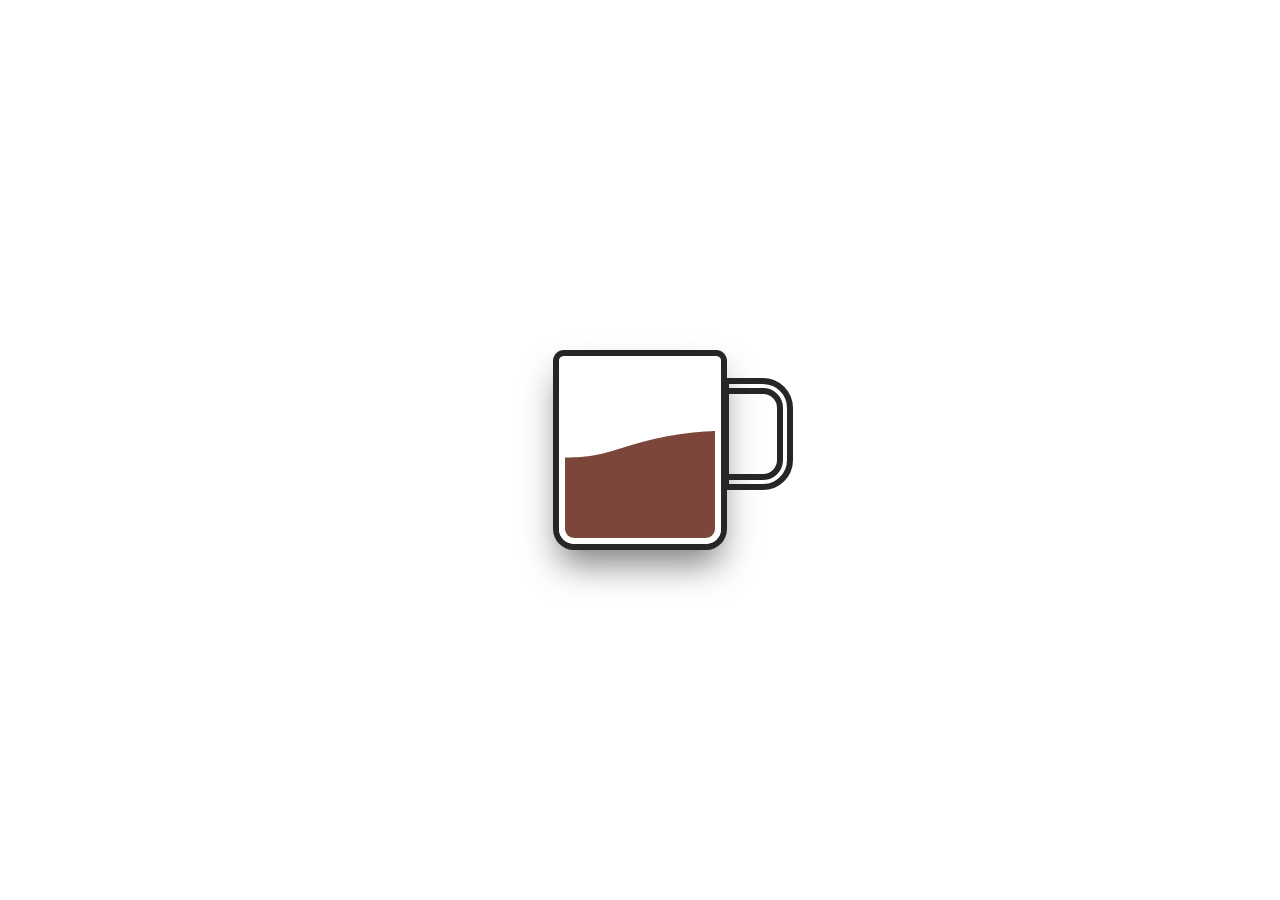
==== index.html @ 6ea81c23 "rename index" ====
<!DOCTYPE html>
<html lang="en" dir="ltr">
  <head>
    <meta charset="utf-8">
    <link rel="stylesheet" type="text/css" href="style.css">
    <title></title>
  </head>
  <body>
      <div class="cup">
        
      </div>
  </body>
</html>
---- style.css ----
body
{
  margin: 0;
  padding: 0;
  background: #fff;
}
.cup
{
  position: absolute;
  top: 50%;
  left: 50%;
  transform: translate(-50%,-50%);
  width: 150px;
  height: 180px;
  border: 6px solid #fff;
  border-top: 2px solid transparent;
  border-radius: 15px;
  border-top-left-radius: 5px;
  border-top-right-radius: 5px;
  background: url(coffee2.png);
  background-repeat: repeat-x;
  animation: animate 12.5s linear infinite;
  box-shadow: 0 0 0 6px #262626, 0 20px 35px rgba(0,0,0,.5);
}
.cup::before
{
  content: '';
  position: absolute;
  width: 50px;
  height: 80px;
  border: 6px solid #262626;
  right: -68px;
  top: 30px;
  border-top-right-radius: 20px;
  border-bottom-right-radius: 20px;
}
.cup:after
{
  content: '';
  position: absolute;
  width: 58px;
  height: 100px;
  border: 6px solid #262626;
  right: -78px;
  top: 20px;
  border-top-right-radius: 30px;
  border-bottom-right-radius: 30px;
}
@keyframes animate
{
    0%
    {
      background-position: 0 100px;
    }
    10%
    {
      background-position: 0 100px;
    }
    40%
    {
      background-position: 1000px -70px;
    }
    80%
    {
      background-position: 2000 -80px;
    }
    100%
    {
      background-position: 2500 100px;
    }
}
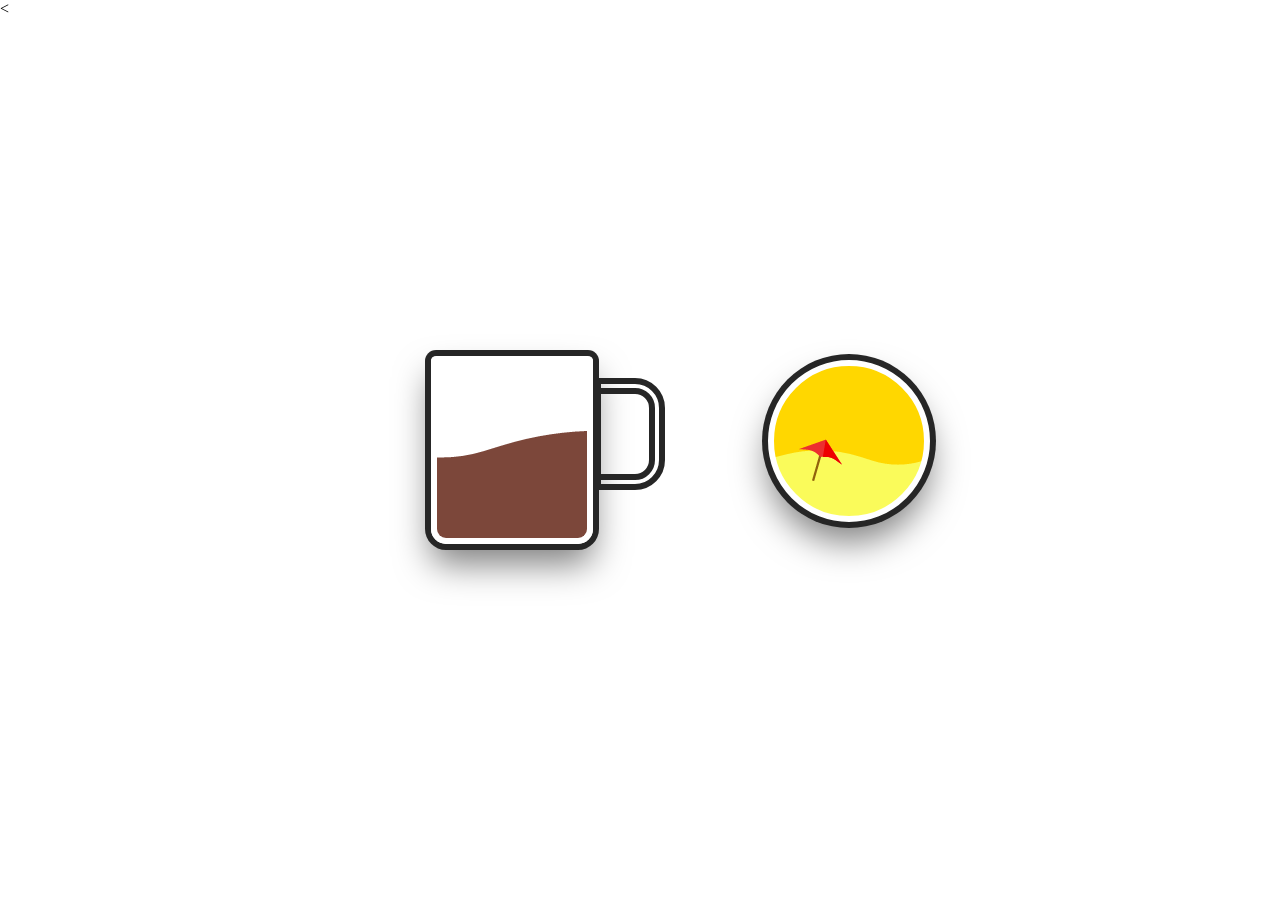
==== commit 64be6f5e: "added new animation" ====
--- a/index.html
+++ b/index.html
@@ -6,8 +6,11 @@
     <title></title>
   </head>
   <body>
-      <div class="cup">
-        
+      <<div class="cup">
       </div>
+      <div class="circle">
+      </div>
+      <!--<div class="sun">
+      </div>-->
   </body>
 </html>
--- a/style.css
+++ b/style.css
@@ -8,7 +8,7 @@
 {
   position: absolute;
   top: 50%;
-  left: 50%;
+  left: 40%;
   transform: translate(-50%,-50%);
   width: 150px;
   height: 180px;
@@ -19,7 +19,7 @@
   border-top-right-radius: 5px;
   background: url(coffee2.png);
   background-repeat: repeat-x;
-  animation: animate 12.5s linear infinite;
+  animation: animate 5s linear infinite;
   box-shadow: 0 0 0 6px #262626, 0 20px 35px rgba(0,0,0,.5);
 }
 .cup::before
@@ -50,22 +50,77 @@
 {
     0%
     {
-      background-position: 0 100px;
+      background-position: 0 120px;
     }
-    10%
+    25%
     {
-      background-position: 0 100px;
+      background-position: 250 100px;
     }
-    40%
+    50%
     {
-      background-position: 1000px -70px;
+      background-position: 500px -70px;
     }
-    80%
+    75%
     {
       background-position: 2000 -80px;
     }
     100%
     {
-      background-position: 2500 100px;
+      background-position: 0 120px;
     }
 }
+
+.circle
+{
+  position: absolute;
+  top: 40%;
+  left: 60%;
+  border: 6px solid #fff;
+  border-radius: 15px;
+  width: 150px;
+  height: 150px;
+  border-top-left-radius: 100px;
+  border-top-right-radius: 100px;
+  border-bottom-left-radius: 100px;
+  border-bottom-right-radius: 100px;
+  box-shadow: 0 0 0 6px #262626, 0 20px 35px rgba(0,0,0,.5);
+  background: url(beach2.png);
+  background-color: #498DFF;
+  animation: sky 5.5s 2s forwards infinite;
+}
+
+.sun
+{
+background-color: #ff8c1a;
+height: 20px;
+width: 20px;
+border-radius: 50%;
+position: absolute;
+left: 50%;
+box-shadow: 0px 0px 5px 5px #ff8c1a;
+animation: sunset 15s forwards;
+}
+
+@keyframes sunset {
+  100%{
+    transform: translateY(750px);
+  }
+}
+
+@keyframes sky {
+    0%{
+      background-color: #ffd700;
+    }
+    25%{
+      background-color: #ffb90f;
+    }
+    50%{
+      background-color: #37A8E8;
+    }
+    75%{
+      background-color: #68228b;
+    }
+    100%{
+      background-color: #ffd700;
+    }
+}
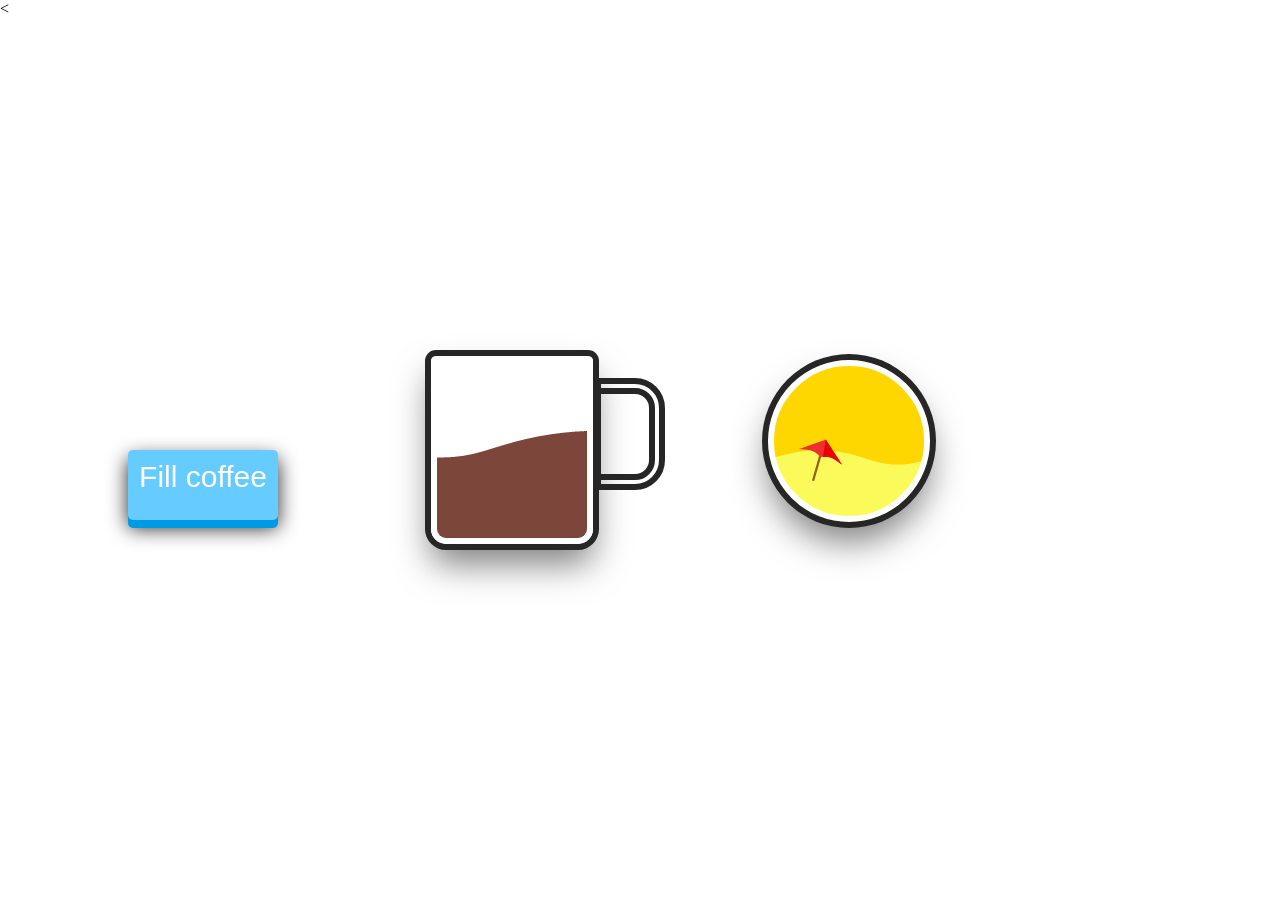
==== commit 223c37f2: "added button" ====
--- a/index.html
+++ b/index.html
@@ -12,5 +12,6 @@
       </div>
       <!--<div class="sun">
       </div>-->
+      <a href="#">Fill coffee</a>
   </body>
 </html>
--- a/style.css
+++ b/style.css
@@ -3,6 +3,28 @@
   margin: 0;
   padding: 0;
   background: #fff;
+}
+a
+{
+height: 50px;
+width: 130px;
+background-color: #66ccff;
+position: absolute;
+margin: auto;
+top: 50%;
+left: 10%;
+font-size: 30px;
+text-align: center;
+padding: 10px;
+color: white;
+text-decoration: none;
+font-family: sans-serif;
+border-radius: 5px;
+box-shadow: 0px 8px 0px #0099e6, 0px 8px 20px #222222;
+transition: all 0.2 ease;
+}
+a:active{
+  box-shadow: none;
 }
 .cup
 {
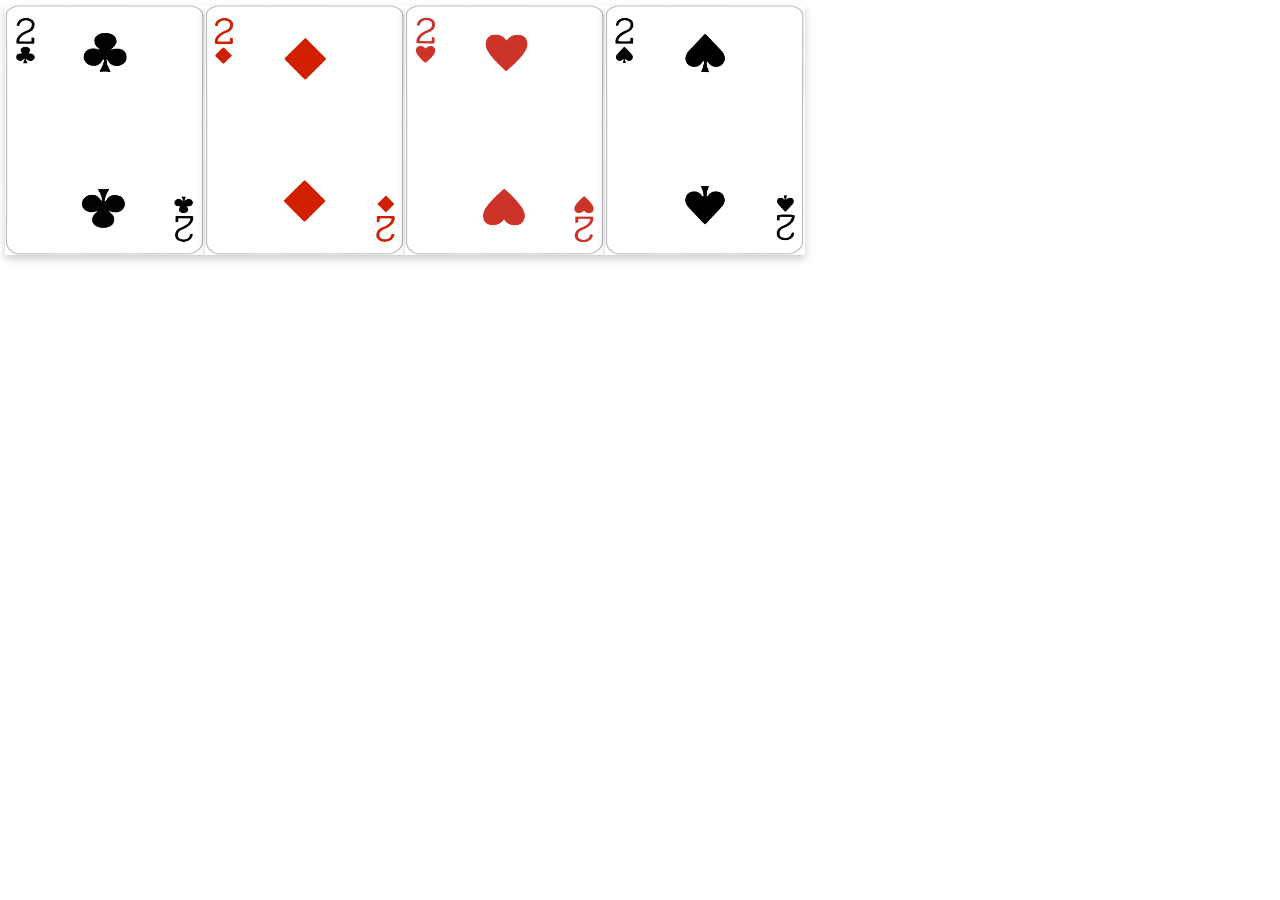
==== commit c71833de: "added new animation" ====
--- a/index.html
+++ b/index.html
@@ -6,12 +6,56 @@
     <title></title>
   </head>
   <body>
-      <<div class="cup">
+
+    <div class="card">
+      <div class="card-inner">
+        <div class="card-front">
+          <img src="2C.png" alt="card front" height="250px" width="200px">
+        </div>
+        <div class="card-back">
+          <img src="Cardback.png" alt="card back" height="250px" width="200px">
+        </div>
       </div>
-      <div class="circle">
+    </div>
+
+    <div class="card">
+      <div class="card-inner">
+        <div class="card-front">
+          <img src="2D.png" alt="card front" height="250px" width="200px">
+        </div>
+        <div class="card-back">
+          <img src="Cardback.png" alt="card back" height="250px" width="200px">
+        </div>
       </div>
-      <!--<div class="sun">
-      </div>-->
+    </div>
+
+    <div class="card">
+      <div class="card-inner">
+        <div class="card-front">
+          <img src="2H.png" alt="card front" height="250px" width="200px">
+        </div>
+        <div class="card-back">
+          <img src="Cardback.png" alt="card back" height="250px" width="200px">
+        </div>
+      </div>
+    </div>
+
+    <div class="card">
+      <div class="card-inner">
+        <div class="card-front">
+          <img src="2S.png" alt="card front" height="250px" width="200px">
+        </div>
+        <div class="card-back">
+          <img src="Cardback.png" alt="card back" height="250px" width="200px">
+        </div>
+      </div>
+    </div>
+
+      <!--
+      <<div class="cup"></div>
+      <div class="circle"></div>
+      <div class="sun"></div>
       <a href="#">Fill coffee</a>
+      -->
   </body>
 </html>
--- a/style.css
+++ b/style.css
@@ -1,9 +1,54 @@
-body
-{
-  margin: 0;
+body {
+  font-family: Arial, Helvetica, sans-serif;
   padding: 0;
-  background: #fff;
+  margin: 5px;
+  display: flex;
+  flex-direction: row;
 }
+
+.card {
+  background-color: transparent;
+
+  width: 200px;
+  height: 250px;
+  perspective: 1000px;
+}
+
+.card-inner  {
+  position: relative;
+  width: 100%;
+  height: 100%;
+  text-align: center;
+  transition: transform 0.6s;
+  transform-style: preserve-3d;
+  box-shadow: 0 4px 8px 0 rgba(0,0,0,0.2);
+}
+
+.card:hover .card-inner {
+  transform: rotateZ(180deg) rotateY(180deg);
+}
+
+.card-front, .card-back {
+  position: absolute;
+  width: 100%;
+  height: 100%;
+  backface-visibility: hidden;
+}
+
+.card-front {
+  background-color: #ffffff;
+  color: black;
+  z-index: 2;
+}
+
+.card-back {
+  background-color: #ffffff;
+  color: white;
+  transform: rotateY(180deg);
+  z-index: 1;
+}
+
+/*
 a
 {
 height: 50px;
@@ -146,3 +191,4 @@
       background-color: #ffd700;
     }
 }
+*/
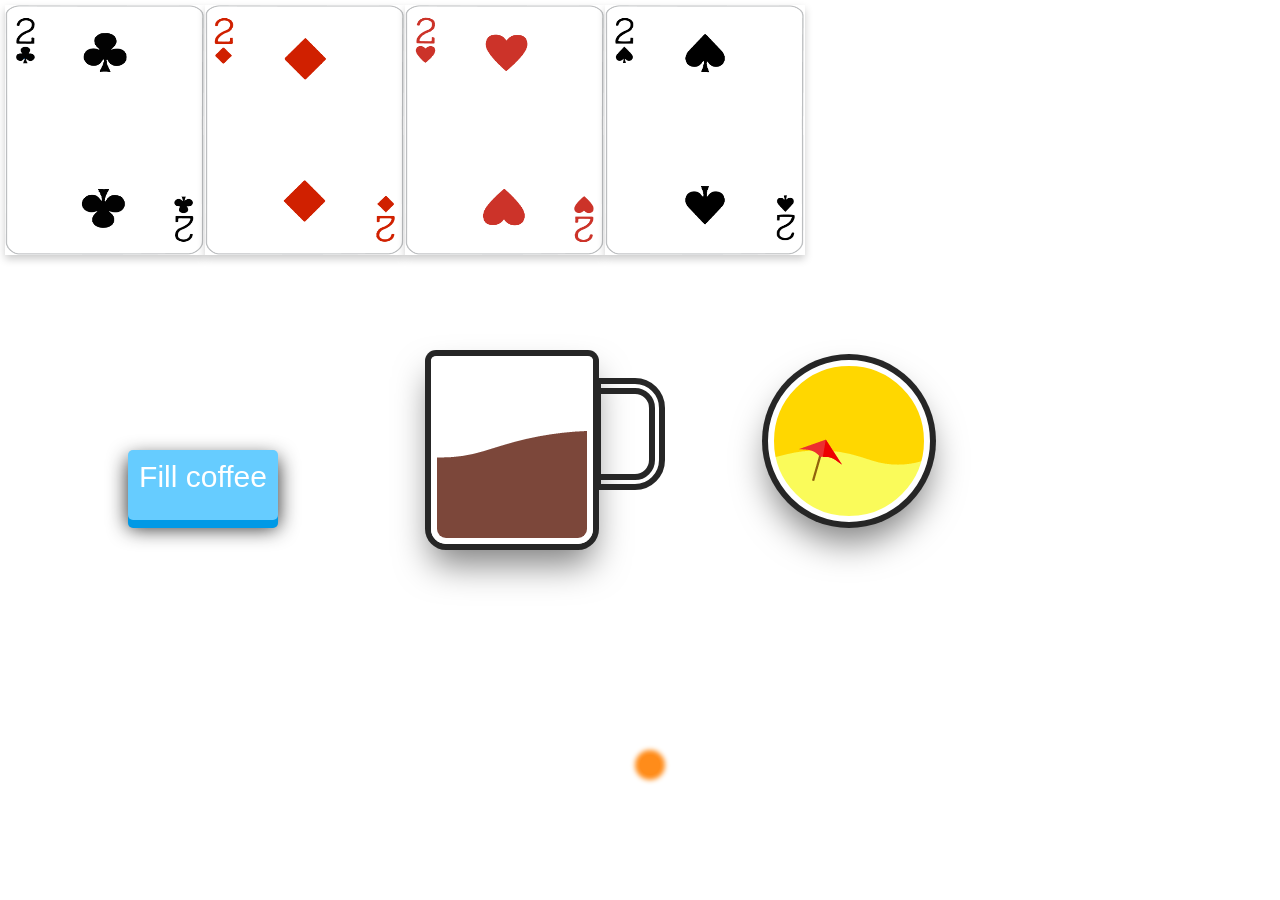
==== commit c89a3058: "Update index.html" ====
--- a/index.html
+++ b/index.html
@@ -51,11 +51,11 @@
       </div>
     </div>
 
-      <!--
-      <<div class="cup"></div>
+      
+      <div class="cup"></div>
       <div class="circle"></div>
       <div class="sun"></div>
       <a href="#">Fill coffee</a>
-      -->
+      
   </body>
 </html>
--- a/style.css
+++ b/style.css
@@ -48,7 +48,7 @@
   z-index: 1;
 }
 
-/*
+
 a
 {
 height: 50px;
@@ -191,4 +191,4 @@
       background-color: #ffd700;
     }
 }
-*/
+
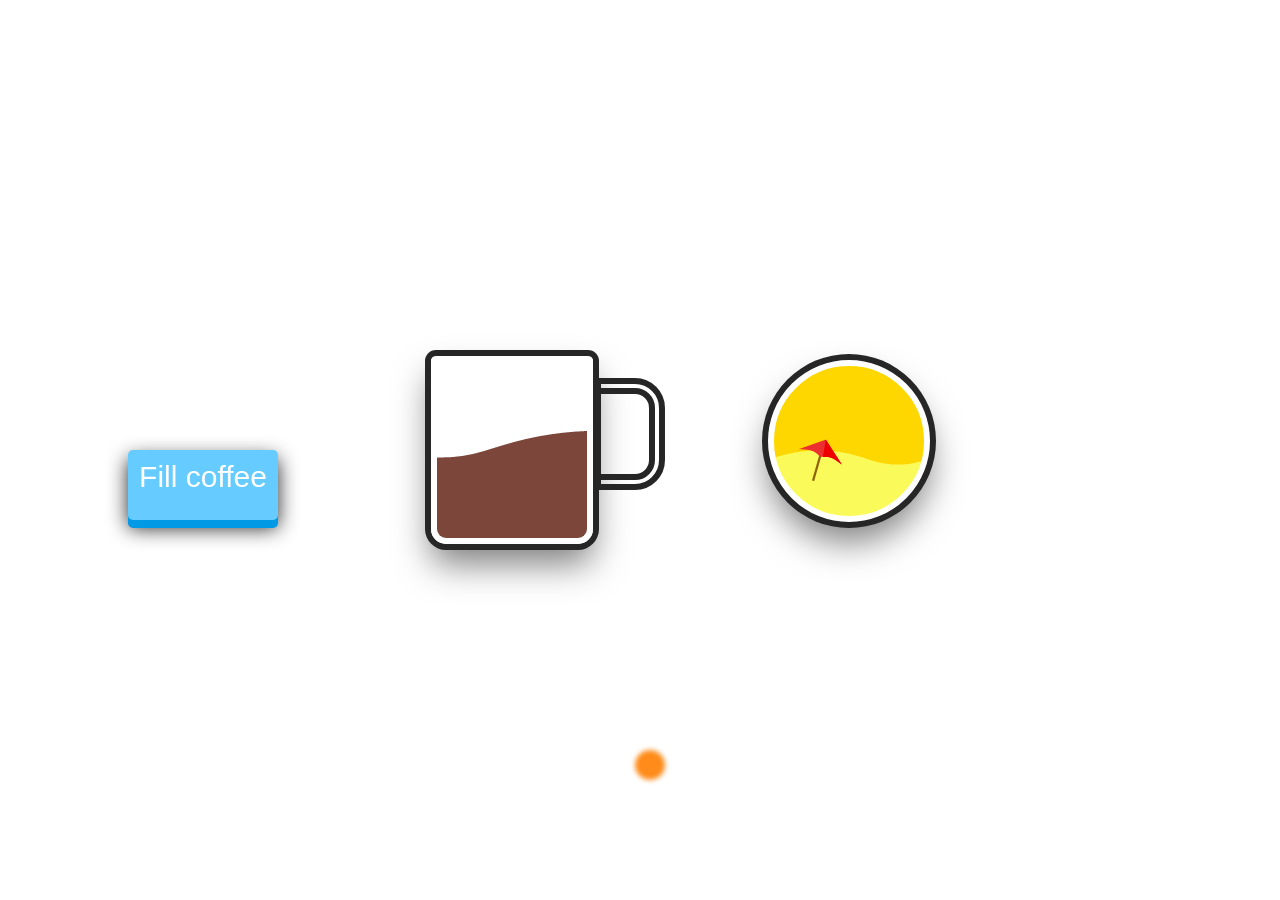
==== commit 3ba418a1: "Update index.html" ====
--- a/index.html
+++ b/index.html
@@ -6,7 +6,7 @@
     <title></title>
   </head>
   <body>
-
+<!--
     <div class="card">
       <div class="card-inner">
         <div class="card-front">
@@ -50,7 +50,7 @@
         </div>
       </div>
     </div>
-
+-->
       
       <div class="cup"></div>
       <div class="circle"></div>
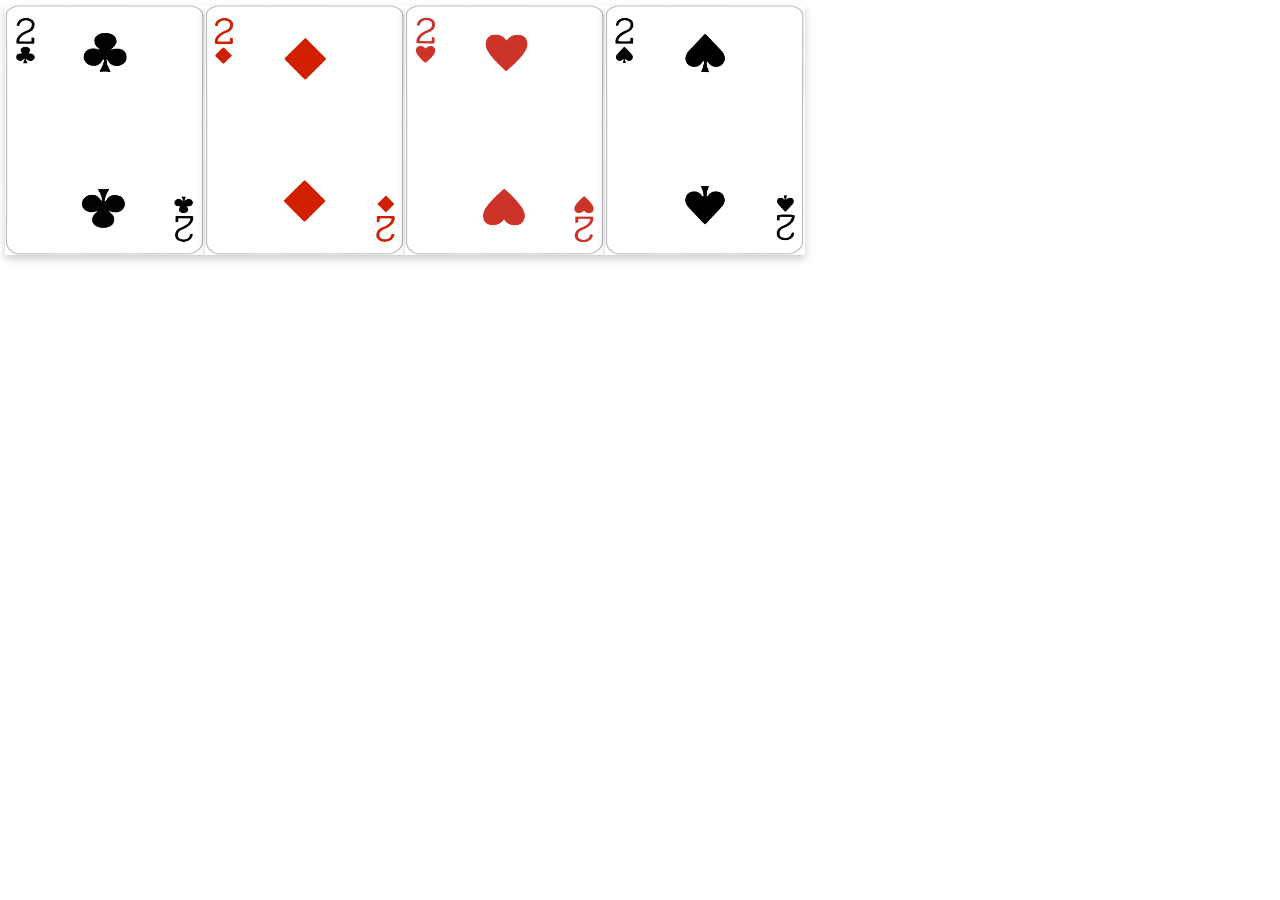
==== commit f896d1d8: "update" ====
--- a/index.html
+++ b/index.html
@@ -6,7 +6,7 @@
     <title></title>
   </head>
   <body>
-<!--
+
     <div class="card">
       <div class="card-inner">
         <div class="card-front">
@@ -50,12 +50,12 @@
         </div>
       </div>
     </div>
--->
-      
+
+      <!--
       <div class="cup"></div>
       <div class="circle"></div>
       <div class="sun"></div>
       <a href="#">Fill coffee</a>
-      
+    -->
   </body>
 </html>
--- a/style.css
+++ b/style.css
@@ -8,7 +8,6 @@
 
 .card {
   background-color: transparent;
-
   width: 200px;
   height: 250px;
   perspective: 1000px;
@@ -49,7 +48,7 @@
 }
 
 
-a
+/* a
 {
 height: 50px;
 width: 130px;
@@ -190,5 +189,4 @@
     100%{
       background-color: #ffd700;
     }
-}
-
+} */
